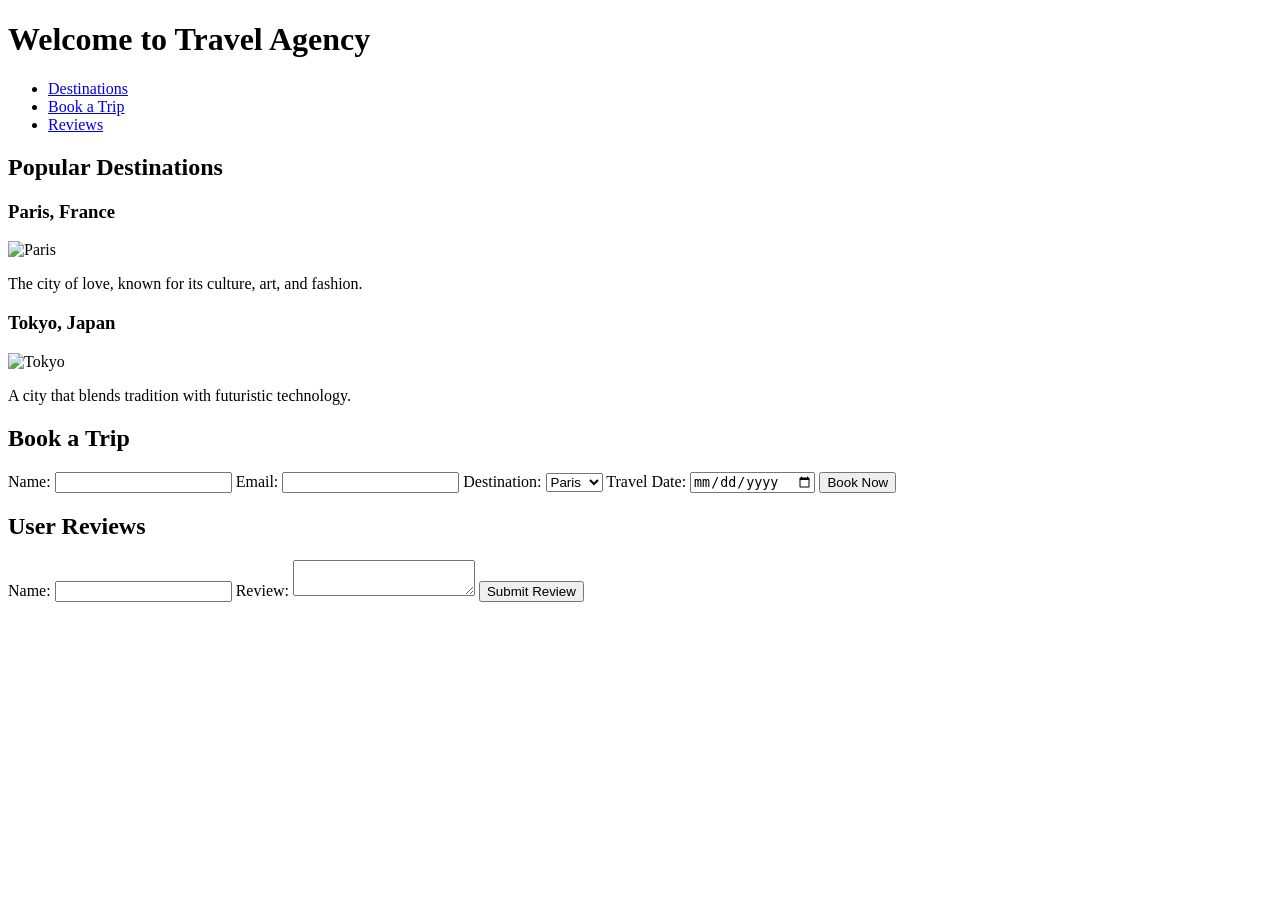
==== Travel.html @ 9e03d2c9 "Create Travel.html" ====
<!DOCTYPE html>
<html lang="en">
<head>
    <meta charset="UTF-8">
    <meta name="viewport" content="width=device-width, initial-scale=1.0">
    <title>Travel Agency</title>
    <link rel="stylesheet" href="styles.css">
</head>
<body>
    <header>
        <h1>Welcome to Travel Agency</h1>
        <nav>
            <ul>
                <li><a href="#destinations">Destinations</a></li>
                <li><a href="#booking">Book a Trip</a></li>
                <li><a href="#reviews">Reviews</a></li>
            </ul>
        </nav>
    </header>

    <section id="destinations">
        <h2>Popular Destinations</h2>
        <div class="destination">
            <h3>Paris, France</h3>
            <img src="paris.jpg" alt="Paris">
            <p>The city of love, known for its culture, art, and fashion.</p>
        </div>
        <div class="destination">
            <h3>Tokyo, Japan</h3>
            <img src="tokyo.jpg" alt="Tokyo">
            <p>A city that blends tradition with futuristic technology.</p>
        </div>
    </section>

    <section id="booking">
        <h2>Book a Trip</h2>
        <form id="bookingForm">
            <label for="name">Name:</label>
            <input type="text" id="name" name="name" required>

            <label for="email">Email:</label>
            <input type="email" id="email" name="email" required>

            <label for="destination">Destination:</label>
            <select id="destination" name="destination" required>
                <option value="paris">Paris</option>
                <option value="tokyo">Tokyo</option>
                <!-- Add more options as needed -->
            </select>

            <label for="date">Travel Date:</label>
            <input type="date" id="date" name="date" required>

            <button type="submit">Book Now</button>
        </form>
    </section>

    <section id="reviews">
        <h2>User Reviews</h2>
        <div id="reviewList">
            <!-- Reviews will be added here -->
        </div>
        <form id="reviewForm">
            <label for="reviewName">Name:</label>
            <input type="text" id="reviewName" name="reviewName" required>

            <label for="reviewText">Review:</label>
            <textarea id="reviewText" name="reviewText" required></textarea>

            <button type="submit">Submit Review</button>
        </form>
    </section>

    <script src="script.js"></script>
</body>
</html>
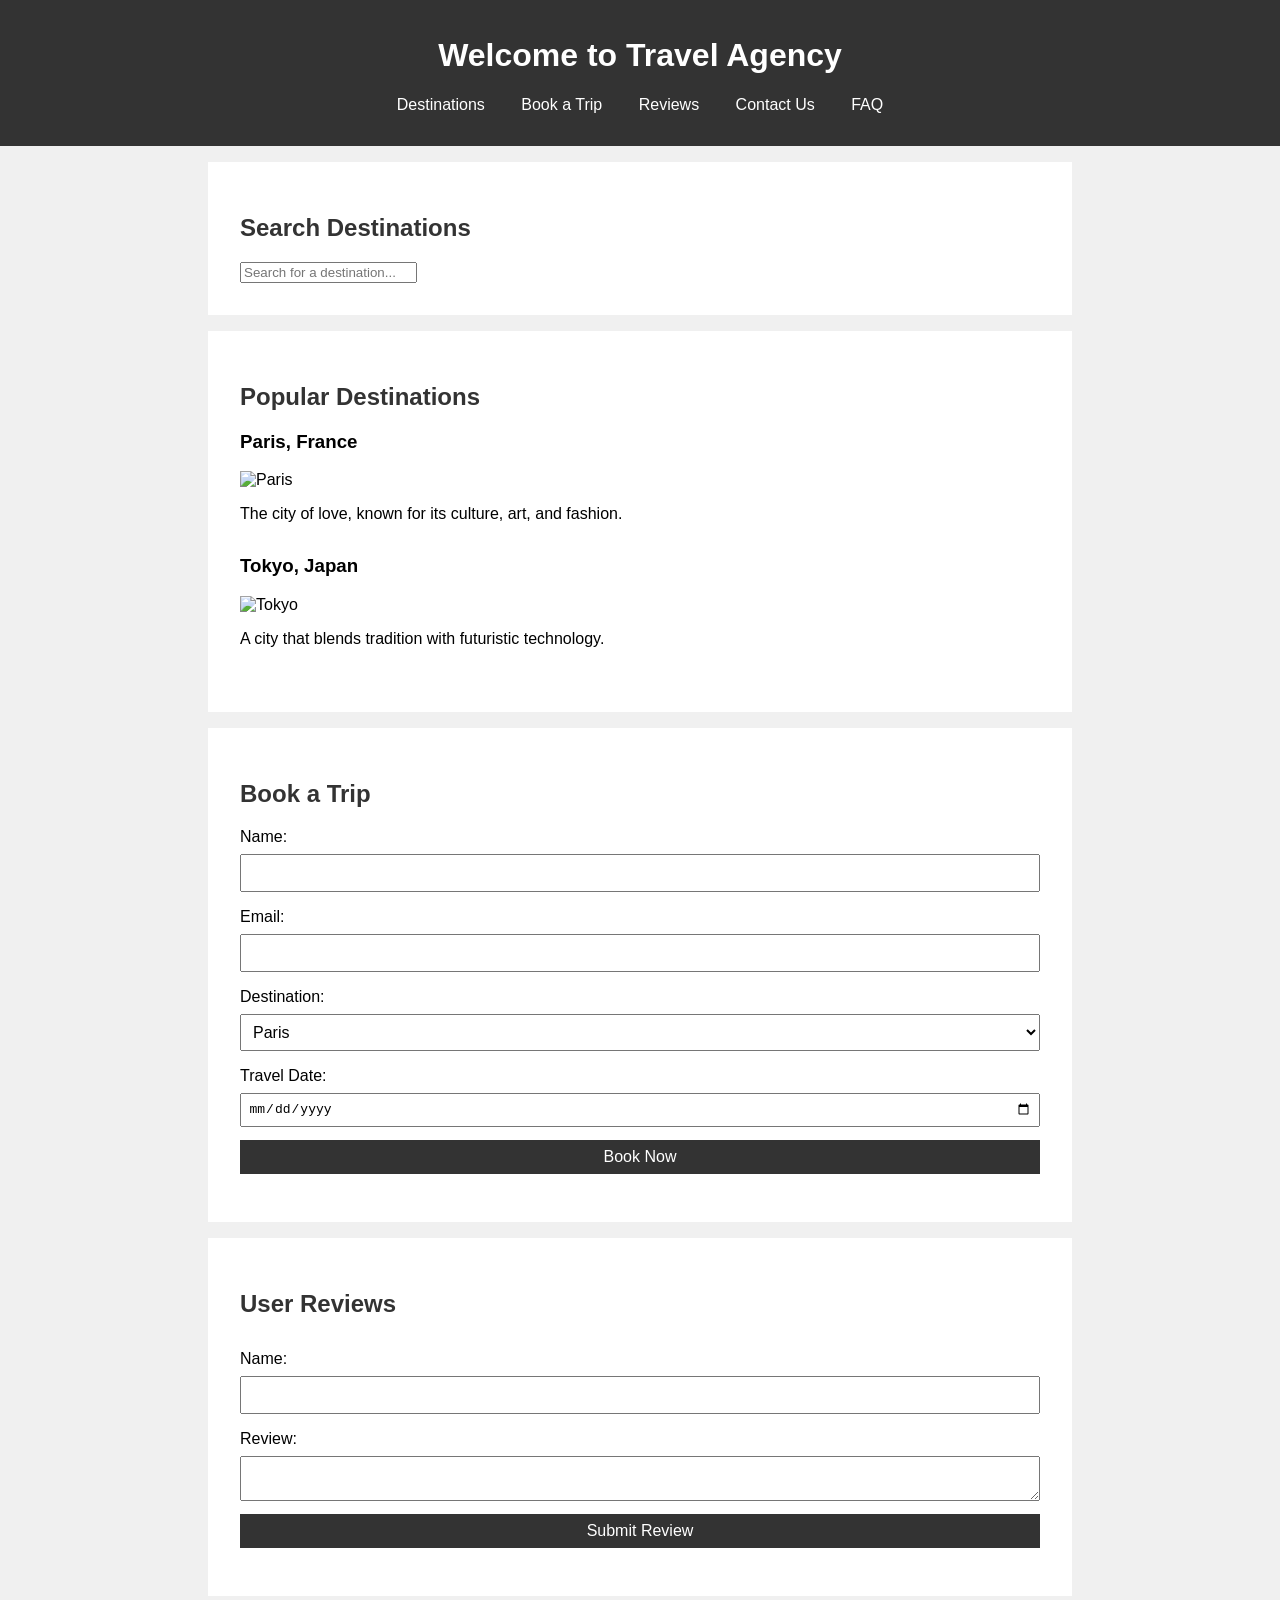
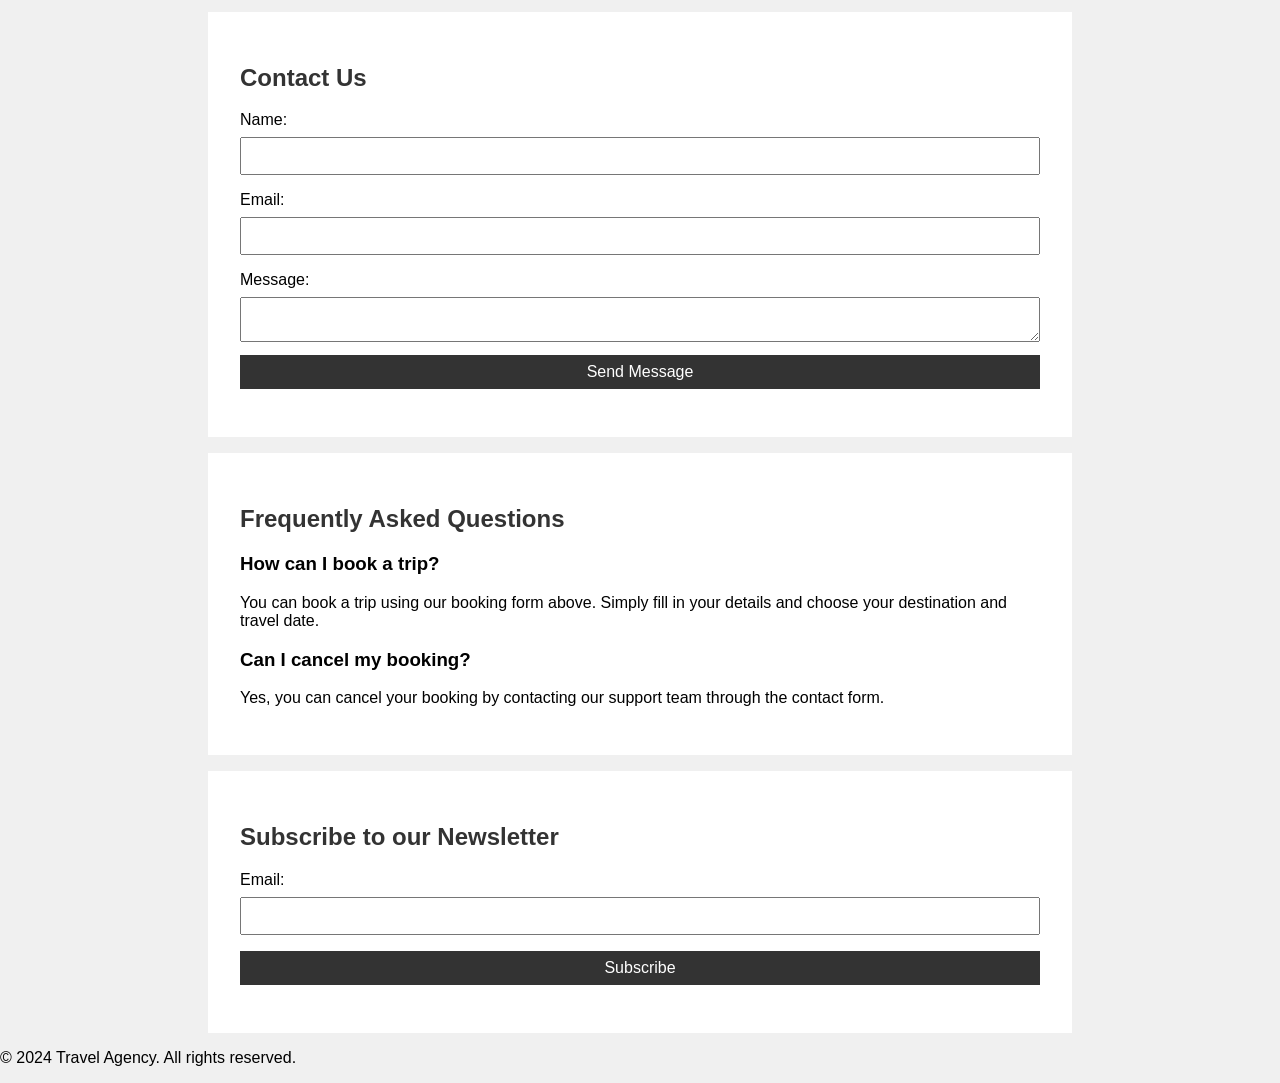
==== commit 6b32ac6c: "Update Travel.html" ====
--- a/Travel.html
+++ b/Travel.html
@@ -14,22 +14,30 @@
                 <li><a href="#destinations">Destinations</a></li>
                 <li><a href="#booking">Book a Trip</a></li>
                 <li><a href="#reviews">Reviews</a></li>
+                <li><a href="#contact">Contact Us</a></li>
+                <li><a href="#faq">FAQ</a></li>
             </ul>
         </nav>
     </header>
 
+    <section id="search">
+        <h2>Search Destinations</h2>
+        <input type="text" id="searchInput" placeholder="Search for a destination...">
+    </section>
+
     <section id="destinations">
         <h2>Popular Destinations</h2>
-        <div class="destination">
+        <div class="destination" data-country="france">
             <h3>Paris, France</h3>
             <img src="paris.jpg" alt="Paris">
             <p>The city of love, known for its culture, art, and fashion.</p>
         </div>
-        <div class="destination">
+        <div class="destination" data-country="japan">
             <h3>Tokyo, Japan</h3>
             <img src="tokyo.jpg" alt="Tokyo">
             <p>A city that blends tradition with futuristic technology.</p>
         </div>
+        <!-- Add more destinations as needed -->
     </section>
 
     <section id="booking">
@@ -71,6 +79,48 @@
         </form>
     </section>
 
+    <section id="contact">
+        <h2>Contact Us</h2>
+        <form id="contactForm">
+            <label for="contactName">Name:</label>
+            <input type="text" id="contactName" name="contactName" required>
+
+            <label for="contactEmail">Email:</label>
+            <input type="email" id="contactEmail" name="contactEmail" required>
+
+            <label for="message">Message:</label>
+            <textarea id="message" name="message" required></textarea>
+
+            <button type="submit">Send Message</button>
+        </form>
+    </section>
+
+    <section id="faq">
+        <h2>Frequently Asked Questions</h2>
+        <div class="faq-item">
+            <h3>How can I book a trip?</h3>
+            <p>You can book a trip using our booking form above. Simply fill in your details and choose your destination and travel date.</            </p>
+        </div>
+        <div class="faq-item">
+            <h3>Can I cancel my booking?</h3>
+            <p>Yes, you can cancel your booking by contacting our support team through the contact form.</p>
+        </div>
+        <!-- Add more FAQs as needed -->
+    </section>
+
+    <section id="newsletter">
+        <h2>Subscribe to our Newsletter</h2>
+        <form id="newsletterForm">
+            <label for="newsletterEmail">Email:</label>
+            <input type="email" id="newsletterEmail" name="newsletterEmail" required>
+            <button type="submit">Subscribe</button>
+        </form>
+    </section>
+
+    <footer>
+        <p>&copy; 2024 Travel Agency. All rights reserved.</p>
+    </footer>
+
     <script src="script.js"></script>
 </body>
 </html>
--- a/styles.css
+++ b/styles.css
@@ -0,0 +1,78 @@
+body {
+    font-family: Arial, sans-serif;
+    margin: 0;
+    padding: 0;
+    background-color: #f0f0f0;
+}
+
+header {
+    background-color: #333;
+    color: white;
+    padding: 1em 0;
+    text-align: center;
+}
+
+nav ul {
+    list-style-type: none;
+    padding: 0;
+}
+
+nav ul li {
+    display: inline;
+    margin: 0 1em;
+}
+
+nav ul li a {
+    color: white;
+    text-decoration: none;
+}
+
+section {
+    padding: 2em;
+    background-color: white;
+    margin: 1em auto;
+    max-width: 800px;
+}
+
+h2 {
+    color: #333;
+}
+
+.destination {
+    margin-bottom: 2em;
+}
+
+.destination img {
+    width: 100%;
+    height: auto;
+}
+
+form {
+    display: flex;
+    flex-direction: column;
+}
+
+form label {
+    margin-bottom: 0.5em;
+}
+
+form input, form select, form textarea, form button {
+    margin-bottom: 1em;
+    padding: 0.5em;
+    font-size: 1em;
+}
+
+form button {
+    background-color: #333;
+    color: white;
+    border: none;
+    cursor: pointer;
+}
+
+form button:hover {
+    background-color: #555;
+}
+
+#reviewList {
+    margin-top: 2em;
+}
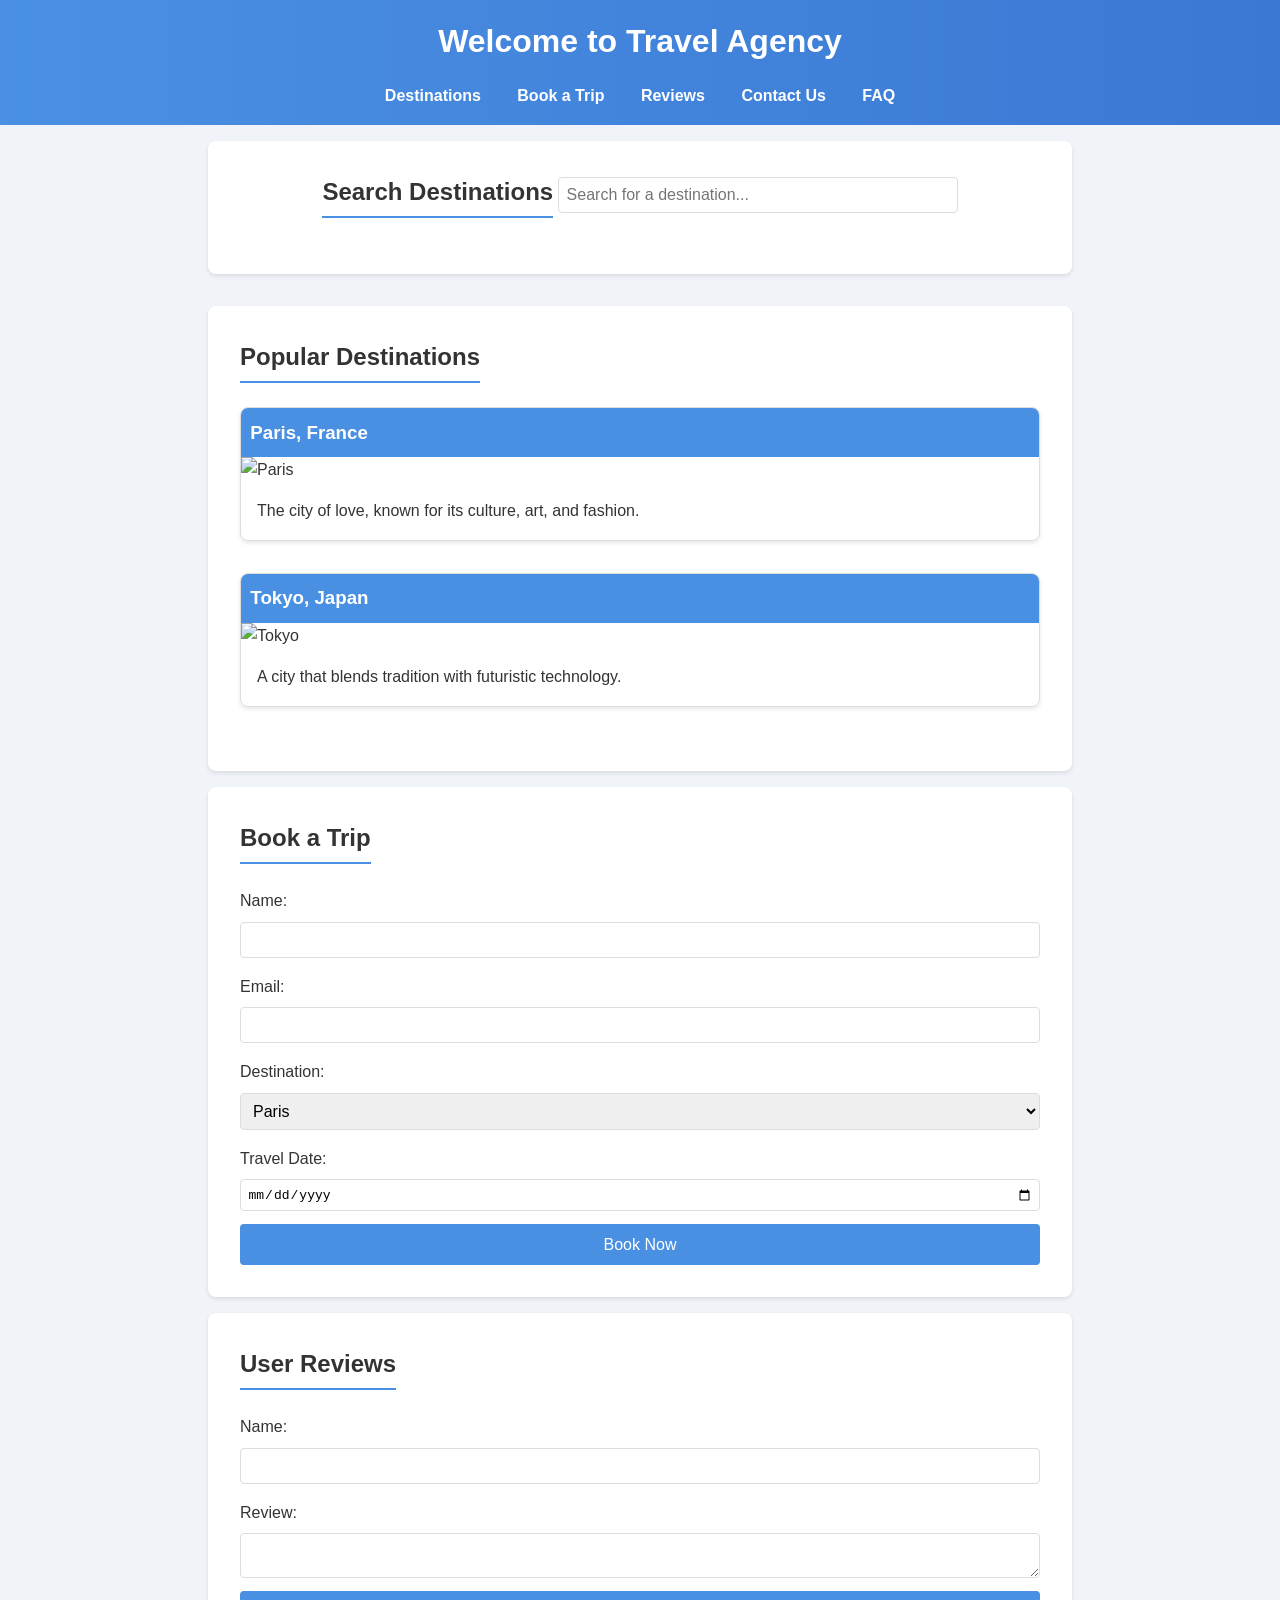
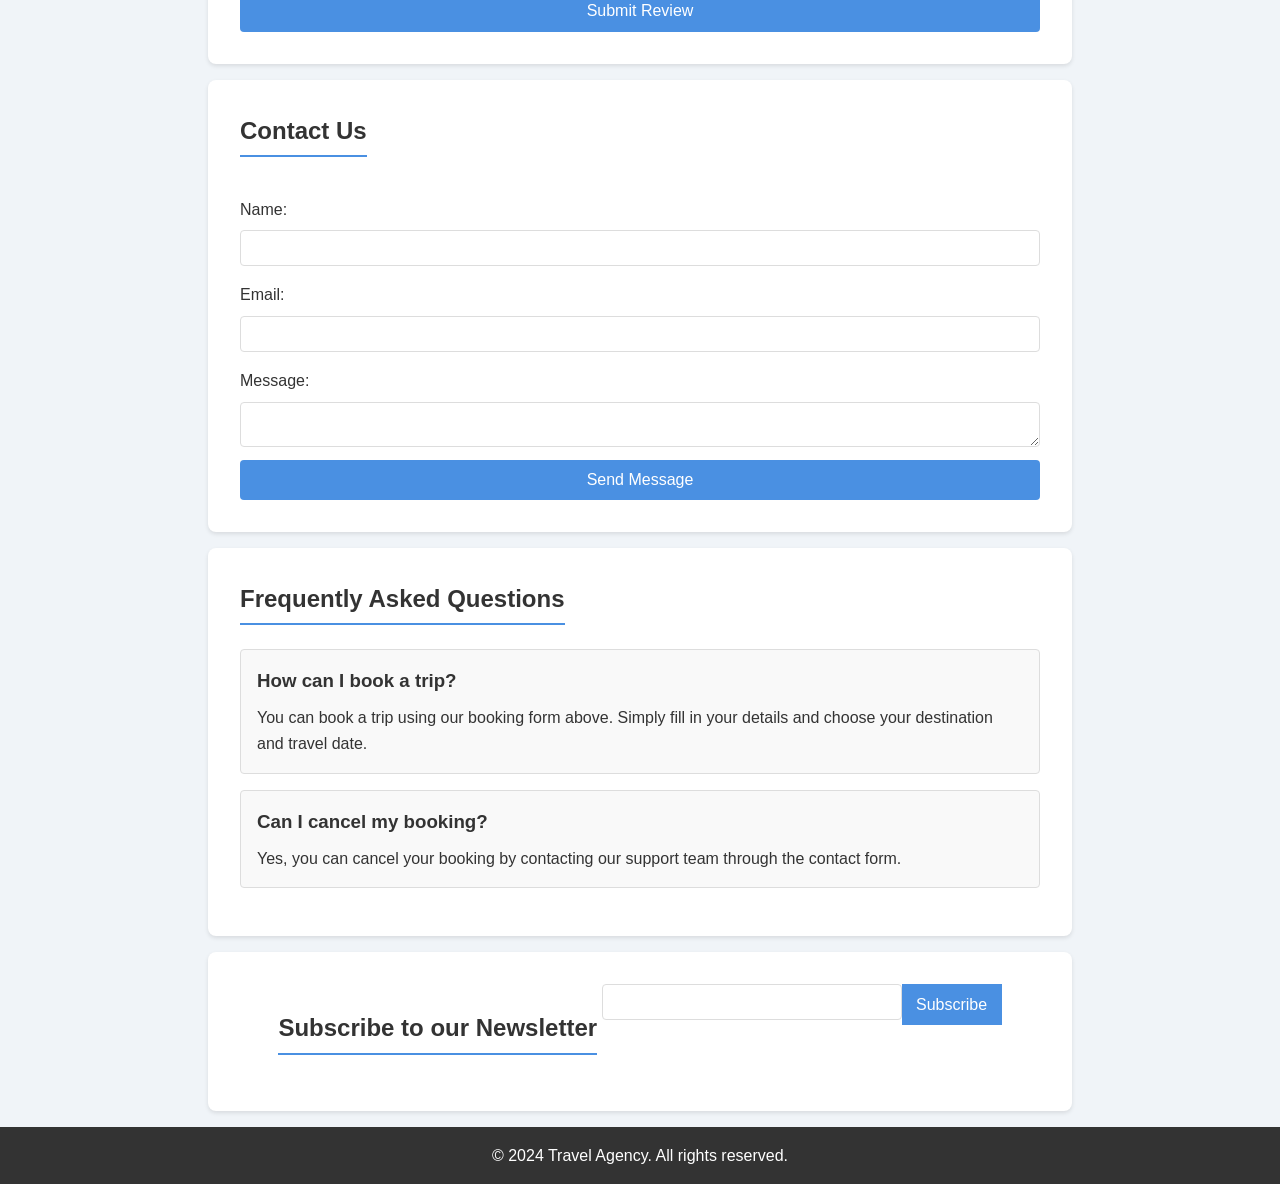
==== commit 361e5b42: "Update Travel.html" ====
--- a/Travel.html
+++ b/Travel.html
@@ -99,7 +99,7 @@
         <h2>Frequently Asked Questions</h2>
         <div class="faq-item">
             <h3>How can I book a trip?</h3>
-            <p>You can book a trip using our booking form above. Simply fill in your details and choose your destination and travel date.</            </p>
+            <p>You can book a trip using our booking form above. Simply fill in your details and choose your destination and travel date.</p>
         </div>
         <div class="faq-item">
             <h3>Can I cancel my booking?</h3>
--- a/styles.css
+++ b/styles.css
@@ -1,19 +1,32 @@
-body {
-    font-family: Arial, sans-serif;
+/* Reset some default styles */
+body, h1, h2, h3, h4, p, ul, form, input, select, textarea, button {
     margin: 0;
     padding: 0;
-    background-color: #f0f0f0;
-}
-
+    box-sizing: border-box;
+}
+
+/* Body styles */
+body {
+    font-family: 'Arial', sans-serif;
+    background-color: #f0f4f8;
+    color: #333;
+    line-height: 1.6;
+}
+
+/* Header styles */
 header {
-    background-color: #333;
+    background: linear-gradient(to right, #4a90e2, #3a78d4);
     color: white;
     padding: 1em 0;
     text-align: center;
 }
 
+header h1 {
+    margin-bottom: 0.5em;
+}
+
 nav ul {
-    list-style-type: none;
+    list-style: none;
     padding: 0;
 }
 
@@ -25,21 +38,53 @@
 nav ul li a {
     color: white;
     text-decoration: none;
-}
-
+    font-weight: bold;
+}
+
+nav ul li a:hover {
+    text-decoration: underline;
+}
+
+/* Section styles */
 section {
     padding: 2em;
     background-color: white;
     margin: 1em auto;
     max-width: 800px;
-}
-
+    border-radius: 8px;
+    box-shadow: 0 2px 4px rgba(0, 0, 0, 0.1);
+}
+
+/* Headings */
 h2 {
     color: #333;
-}
-
+    margin-bottom: 1em;
+    border-bottom: 2px solid #4a90e2;
+    display: inline-block;
+    padding-bottom: 0.2em;
+}
+
+/* Search */
+#search {
+    text-align: center;
+    margin-bottom: 2em;
+}
+
+#search input {
+    width: 50%;
+    padding: 0.5em;
+    border-radius: 4px;
+    border: 1px solid #ddd;
+    font-size: 1em;
+}
+
+/* Destinations */
 .destination {
     margin-bottom: 2em;
+    border: 1px solid #ddd;
+    border-radius: 8px;
+    overflow: hidden;
+    box-shadow: 0 2px 4px rgba(0, 0, 0, 0.1);
 }
 
 .destination img {
@@ -47,6 +92,18 @@
     height: auto;
 }
 
+.destination h3 {
+    background-color: #4a90e2;
+    color: white;
+    padding: 0.5em;
+    margin: 0;
+}
+
+.destination p {
+    padding: 1em;
+}
+
+/* Forms */
 form {
     display: flex;
     flex-direction: column;
@@ -56,23 +113,105 @@
     margin-bottom: 0.5em;
 }
 
-form input, form select, form textarea, form button {
+form input, form select, form textarea {
     margin-bottom: 1em;
     padding: 0.5em;
     font-size: 1em;
+    border: 1px solid #ddd;
+    border-radius: 4px;
 }
 
 form button {
+    background-color: #4a90e2;
+    color: white;
+    border: none;
+    padding: 0.7em;
+    font-size: 1em;
+    border-radius: 4px;
+    cursor: pointer;
+    transition: background-color 0.3s;
+}
+
+form button:hover {
+    background-color: #3a78d4;
+}
+
+/* Reviews */
+#reviewList .review {
+    margin-bottom: 1em;
+    padding: 1em;
+    border: 1px solid #ddd;
+    border-radius: 4px;
+    background-color: #f9f9f9;
+}
+
+#reviewList .review h4 {
+    margin-bottom: 0.5em;
+}
+
+/* Contact form */
+#contactForm {
+    margin-top: 1em;
+}
+
+/* FAQ */
+.faq-item {
+    margin-bottom: 1em;
+    padding: 1em;
+    border: 1px solid #ddd;
+    border-radius: 4px;
+    background-color: #f9f9f9;
+}
+
+.faq-item h3 {
+    margin-bottom: 0.5em;
+}
+
+/* Newsletter */
+#newsletter {
+    text-align: center;
+}
+
+#newsletter form {
+    display: inline-block;
+    width: 100%;
+    max-width: 400px;
+}
+
+#newsletter label {
+    display: none;
+}
+
+#newsletter input {
+    width: calc(100% - 100px);
+    float: left;
+}
+
+#newsletter button {
+    width: 100px;
+    float: right;
+    border-radius: 0;
+}
+
+/* Footer */
+footer {
+    text-align: center;
+    padding: 1em 0;
     background-color: #333;
     color: white;
-    border: none;
-    cursor: pointer;
-}
-
-form button:hover {
-    background-color: #555;
-}
-
-#reviewList {
-    margin-top: 2em;
-}
+    position: relative;
+    width: 100%;
+    bottom: 0;
+}
+
+/* Media Queries */
+@media (max-width: 768px) {
+    #search input {
+        width: 100%;
+    }
+
+    nav ul li {
+        display: block;
+        margin: 0.5em 0;
+    }
+}
